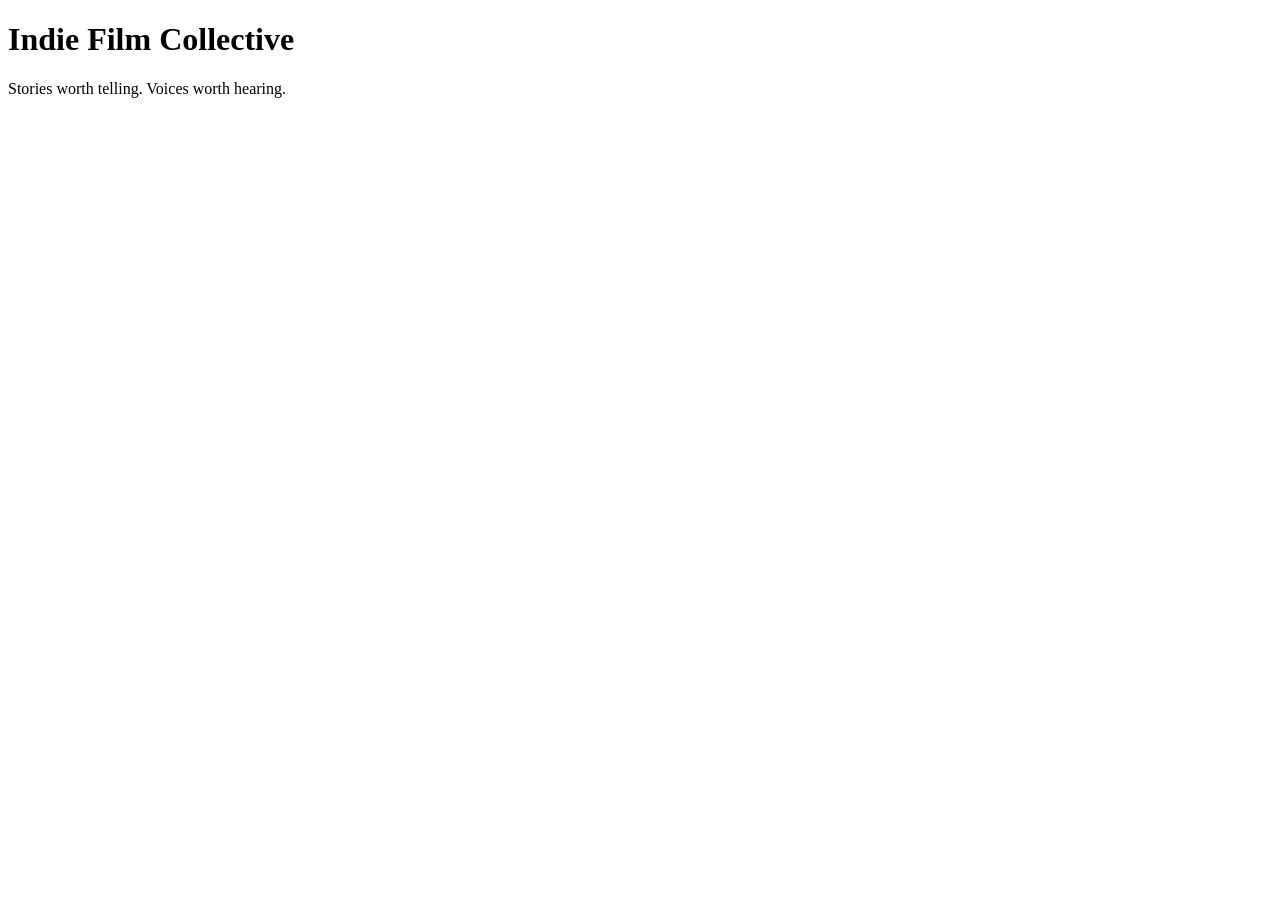
==== screenings.html @ 536e351e "created pages" ====
<!DOCTYPE html>
<html lang="en">
<head>
    <meta charset="UTF-8">
    <meta name="viewport" content="width=device-width, initial-scale=1.0">
    <title>Film Screenings</title>
</head>
<body>
    <header>
    <h1>Indie Film Collective</h1>
    <p>Stories worth telling. Voices worth hearing.</p>
</header>
</body>
</html>
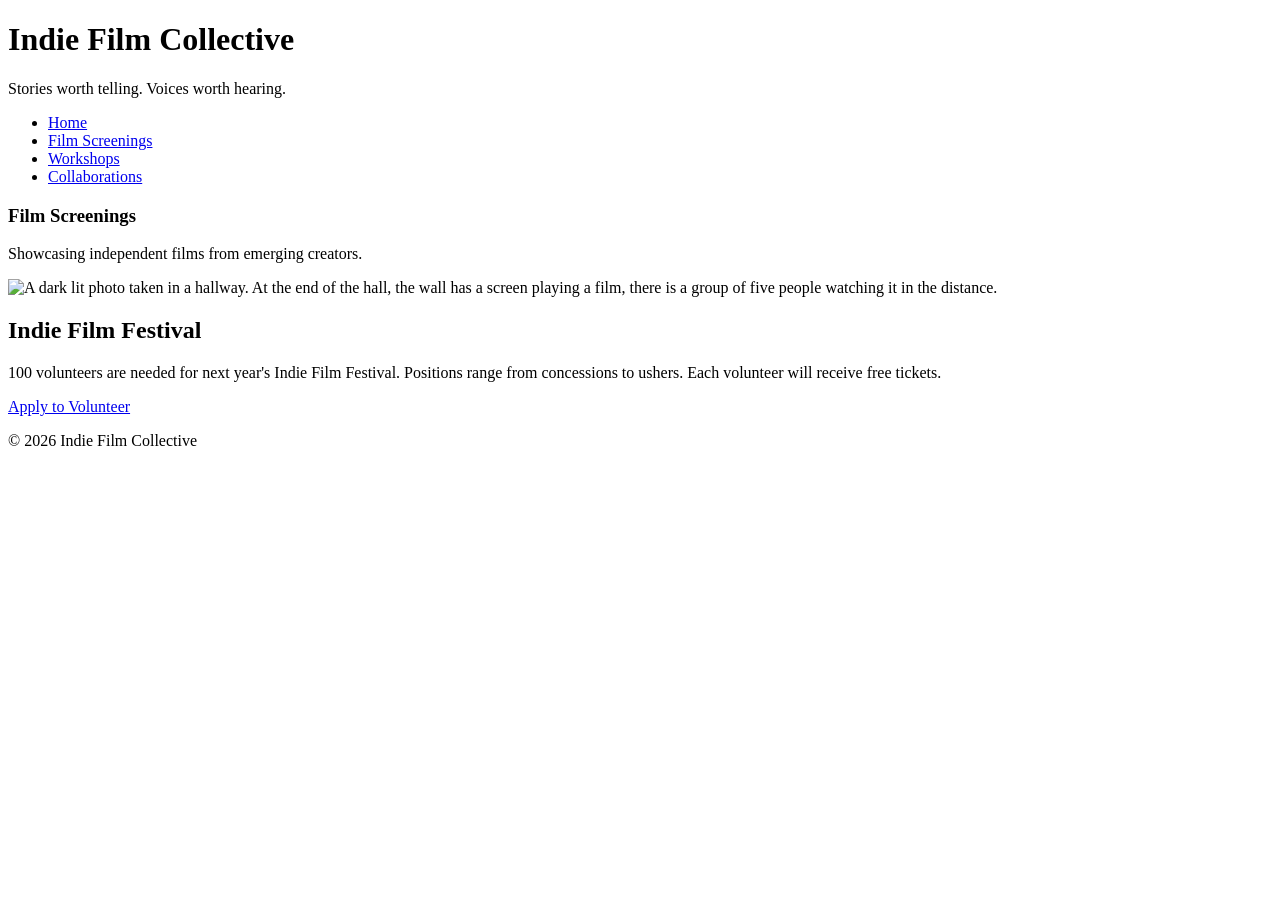
==== commit 08d5140d: "added content to pages" ====
--- a/screenings.html
+++ b/screenings.html
@@ -10,5 +10,34 @@
     <h1>Indie Film Collective</h1>
     <p>Stories worth telling. Voices worth hearing.</p>
 </header>
+
+<nav>
+    <ul>
+        <li><a href="index.html">Home</a></li>
+        <li><a href="screenings.html">Film Screenings</a></li>
+        <li><a href="workshops.html">Workshops</a></li>
+        <li><a href="collaborations.html">Collaborations</a></li>
+    </ul>
+</nav>
+
+<main>
+    <section id="screenings">
+        <h3>Film Screenings</h3>
+        <p>Showcasing independent films from emerging creators.</p>
+        <img src="images/screenings.jpg" width="500" alt="A dark lit photo taken in a hallway. At the end of the hall, the wall has a screen playing a film, 
+        there is a group of five people watching it in the distance.">
+    </section>
+</main>
+
+<aside>
+    <h2>Indie Film Festival</h2>
+    <p>100 volunteers are needed for next year's Indie Film Festival. Positions range from concessions to ushers. Each volunteer will receive free tickets.</p>
+    <a href="#">Apply to Volunteer</a>
+</aside>
+
+<footer>
+    <p>&copy; 2026 Indie Film Collective</p>
+</footer>
+
 </body>
 </html>
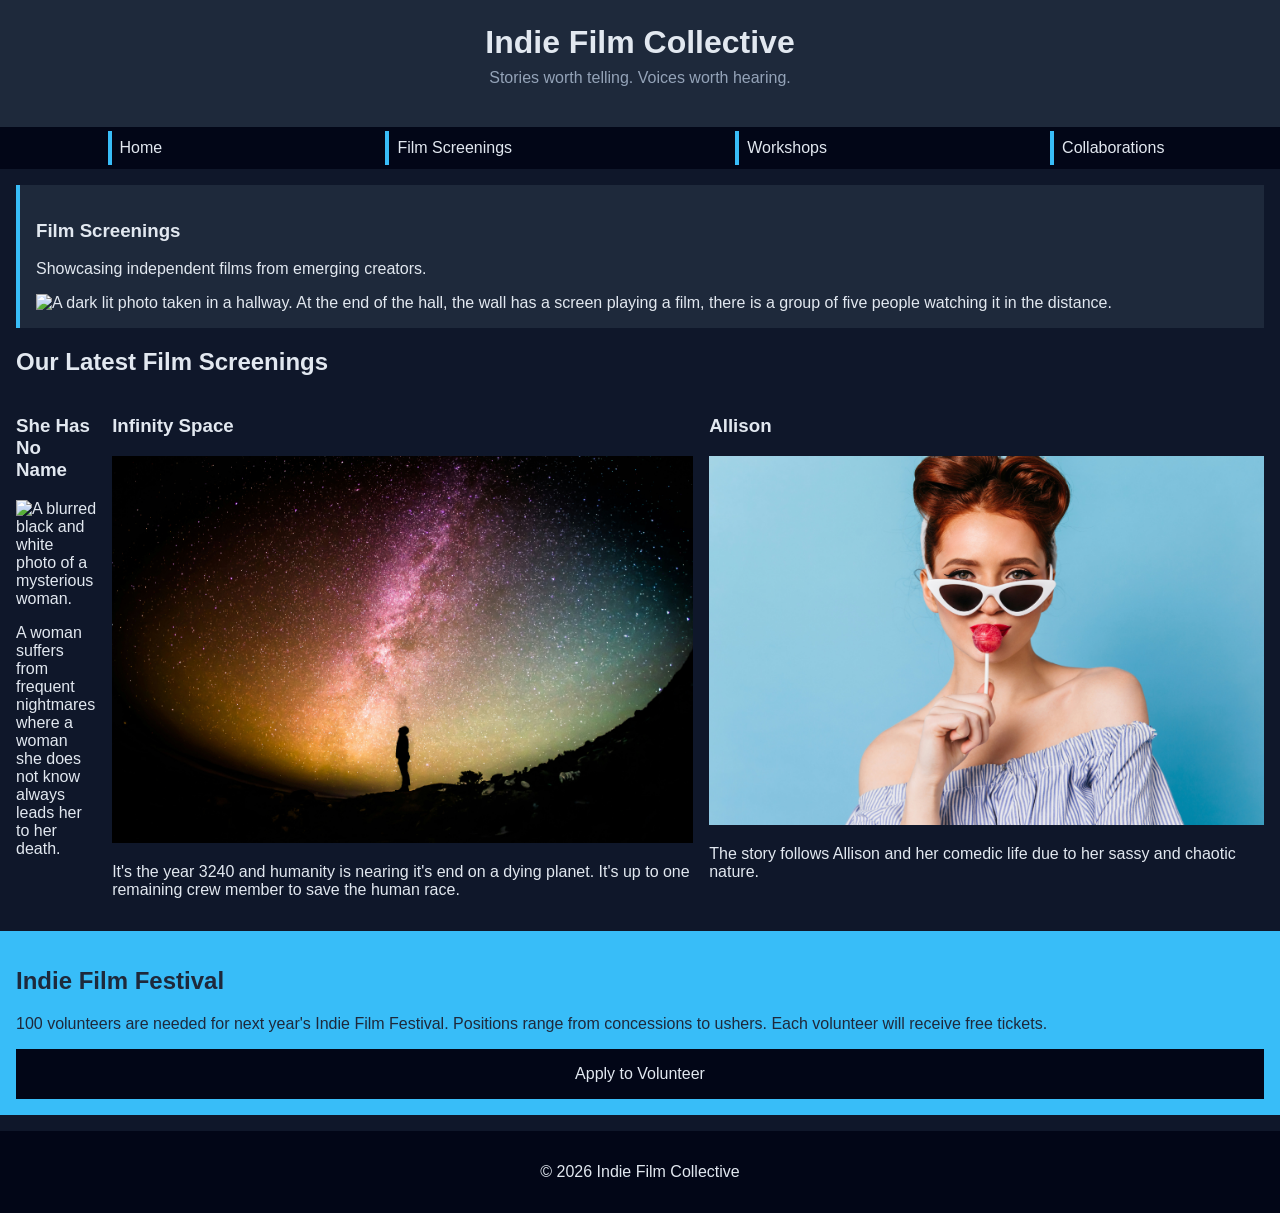
==== commit 34c8d634: "added images and content for new pages" ====
--- a/screenings.html
+++ b/screenings.html
@@ -4,9 +4,11 @@
     <meta charset="UTF-8">
     <meta name="viewport" content="width=device-width, initial-scale=1.0">
     <title>Film Screenings</title>
+    <link rel="stylesheet" href="styles.css">
 </head>
 <body>
-    <header>
+
+<header>
     <h1>Indie Film Collective</h1>
     <p>Stories worth telling. Voices worth hearing.</p>
 </header>
@@ -27,6 +29,29 @@
         <img src="images/screenings.jpg" width="500" alt="A dark lit photo taken in a hallway. At the end of the hall, the wall has a screen playing a film, 
         there is a group of five people watching it in the distance.">
     </section>
+
+    <section>
+        <h2>Our Latest Film Screenings</h2>
+        <div class="card-row">
+            <section>
+                <h3>She Has No Name</h3>
+                <img src="images/woman-photo.jpg" width="300" alt="A blurred black and white photo of a mysterious woman.">
+                <p>A woman suffers from frequent nightmares where a woman she does not know always leads her to her death.</p>
+            </section>
+            <section>
+                <h3>Infinity Space</h3>
+                <img src="images/space-photo.jpg" width="300" alt="A black silhouette of a man looks up to the night sky that's covered in stars.">
+                <p>It's the year 3240 and humanity is nearing it's end on a dying planet. It's up to one remaining crew member to save the human race.</p>
+            </section>
+            <section>
+                <h3>Allison</h3>
+                <img src="images/woman-lolipop.jpg" width="300" alt="A woman with red hair holding a lollipop to her smiling lips. She's wearing white plastic cat-eye 
+                frame sunglasses and an off shoulder dress.">
+                <p>The story follows Allison and her comedic life due to her sassy and chaotic nature.</p>
+            </section>
+        </div>
+    </section>
+
 </main>
 
 <aside>
--- a/styles.css
+++ b/styles.css
@@ -0,0 +1,121 @@
+/* CSS by Christina Carrasquilla, iteration by Sunnie Wykert*/
+
+/* ===== Color Palette ===== 
+
+    backgound: #0f172a;
+    nav-footer: #020617;
+    card: #1e293b;
+    text-main: #e2e8f0;
+    text-muted: #94a3b8;
+    accent: #38bdf8;
+}
+*/
+
+/* ===== GLOBAL (Base) Styles ===== */
+body {
+    font-family: Helvetica, Arial, sans-serif;
+    margin: 0;
+    background-color: #0f172a;
+    color: #e2e8f0;
+    min-width:500px;
+    display:grid;
+    grid-template-columns:1fr;
+}
+
+header {
+    background-color: #1e293b;
+    text-align: center;
+    padding: 1.5rem;
+}
+
+header h1 {
+    margin: 0;
+}
+
+header p {
+    margin-top: 0.5rem;
+    color: #94a3b8;
+}
+
+nav {
+    background-color: #020617;
+}
+
+nav ul {
+    list-style: none;
+    margin: 0;
+    padding: 0;
+}
+
+nav a {
+    color: #e2e8f0;
+    text-decoration: none;
+    padding: 0.5rem;
+    display: block;
+    border-left: 4px solid #38bdf8;
+    margin: .25rem;
+}
+
+nav a:hover {
+    background-color: #334155;
+}
+
+main {
+    padding: 1rem;
+}
+
+img {
+    width:100%;
+}
+
+#screenings, #workshops, #collaborations {
+    background-color: #1e293b;
+    padding: 1rem;
+    padding: 1rem;
+    border-left: 4px solid #38bdf8;
+}
+
+aside {
+    background-color: #38bdf8;
+    color: #1e293b;
+    padding: 1rem;
+    padding: 1rem;
+}
+
+a {
+    display:block;
+    background-color:#020617;
+    color:#e2e8f0;
+    padding:1rem 2rem;
+    text-decoration:none;
+    text-align:center;
+}
+a:hover {
+    color:#020617;
+    background-color:#e2e8f0;
+}
+
+footer {
+    background-color: #020617;
+    text-align: center;
+    padding: 1rem;
+    margin-top: 1rem;
+}
+
+/* ===== Media Query (Medium) ===== */
+@media screen and (min-width: 800px){
+    nav ul{
+        display: flex;
+        justify-content: space-around;
+    
+}
+
+    .card-row{
+        display: flex;
+        gap: 1rem;
+}
+}
+/* change the body's grid template to 1fr 300px */
+/* target the header, nav, and footer and style their grid-column to 1/-1 */
+/* target the .card-row to display flex */
+/* target the sections in .card-row witha width for 30% */
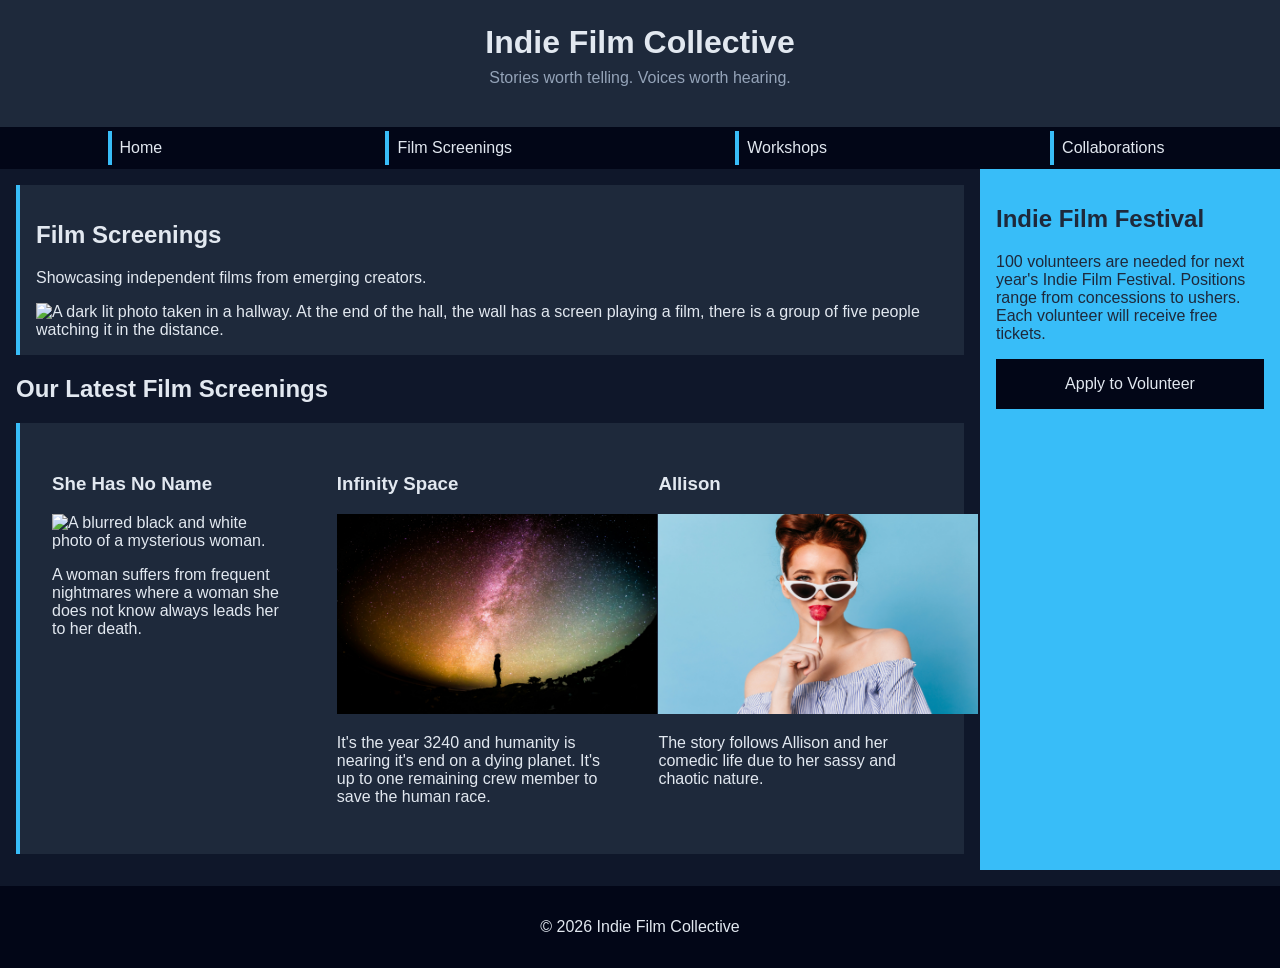
==== commit 2798b463: "final edits" ====
--- a/screenings.html
+++ b/screenings.html
@@ -24,7 +24,7 @@
 
 <main>
     <section id="screenings">
-        <h3>Film Screenings</h3>
+        <h2>Film Screenings</h2>
         <p>Showcasing independent films from emerging creators.</p>
         <img src="images/screenings.jpg" width="500" alt="A dark lit photo taken in a hallway. At the end of the hall, the wall has a screen playing a film, 
         there is a group of five people watching it in the distance.">
--- a/styles.css
+++ b/styles.css
@@ -17,7 +17,6 @@
     margin: 0;
     background-color: #0f172a;
     color: #e2e8f0;
-    min-width:500px;
     display:grid;
     grid-template-columns:1fr;
 }
@@ -75,6 +74,21 @@
     border-left: 4px solid #38bdf8;
 }
 
+.card-row {
+    background-color: #1e293b;
+    padding: 1rem;
+    padding: 1rem;
+    border-left: 4px solid #38bdf8;
+}
+
+.card {
+    background-color: #1e293b;
+    margin-top: 1rem;
+    padding: 1rem;
+    padding: 1rem;
+    border-left: 4px solid #38bdf8;
+}
+
 aside {
     background-color: #38bdf8;
     color: #1e293b;
@@ -102,20 +116,37 @@
     margin-top: 1rem;
 }
 
+
 /* ===== Media Query (Medium) ===== */
 @media screen and (min-width: 800px){
-    nav ul{
+    body {
+        grid-template-columns:1fr 300px;
+    }
+    
+    nav ul {
         display: flex;
         justify-content: space-around;
     
+    }
+
+    .card-row {
+        display: flex;
+        gap: 1rem;
+    }
+
+    .card-row section { 
+        width: 30%;
+        padding: 1rem;
+    }
+
+    .card-row img {
+        width: 320px;
+        height: 200px;
+    }
+
+    header, nav, footer {
+        grid-column: 1/ -1;
+    }
 }
 
-    .card-row{
-        display: flex;
-        gap: 1rem;
-}
-}
-/* change the body's grid template to 1fr 300px */
-/* target the header, nav, and footer and style their grid-column to 1/-1 */
-/* target the .card-row to display flex */
-/* target the sections in .card-row witha width for 30% */+
